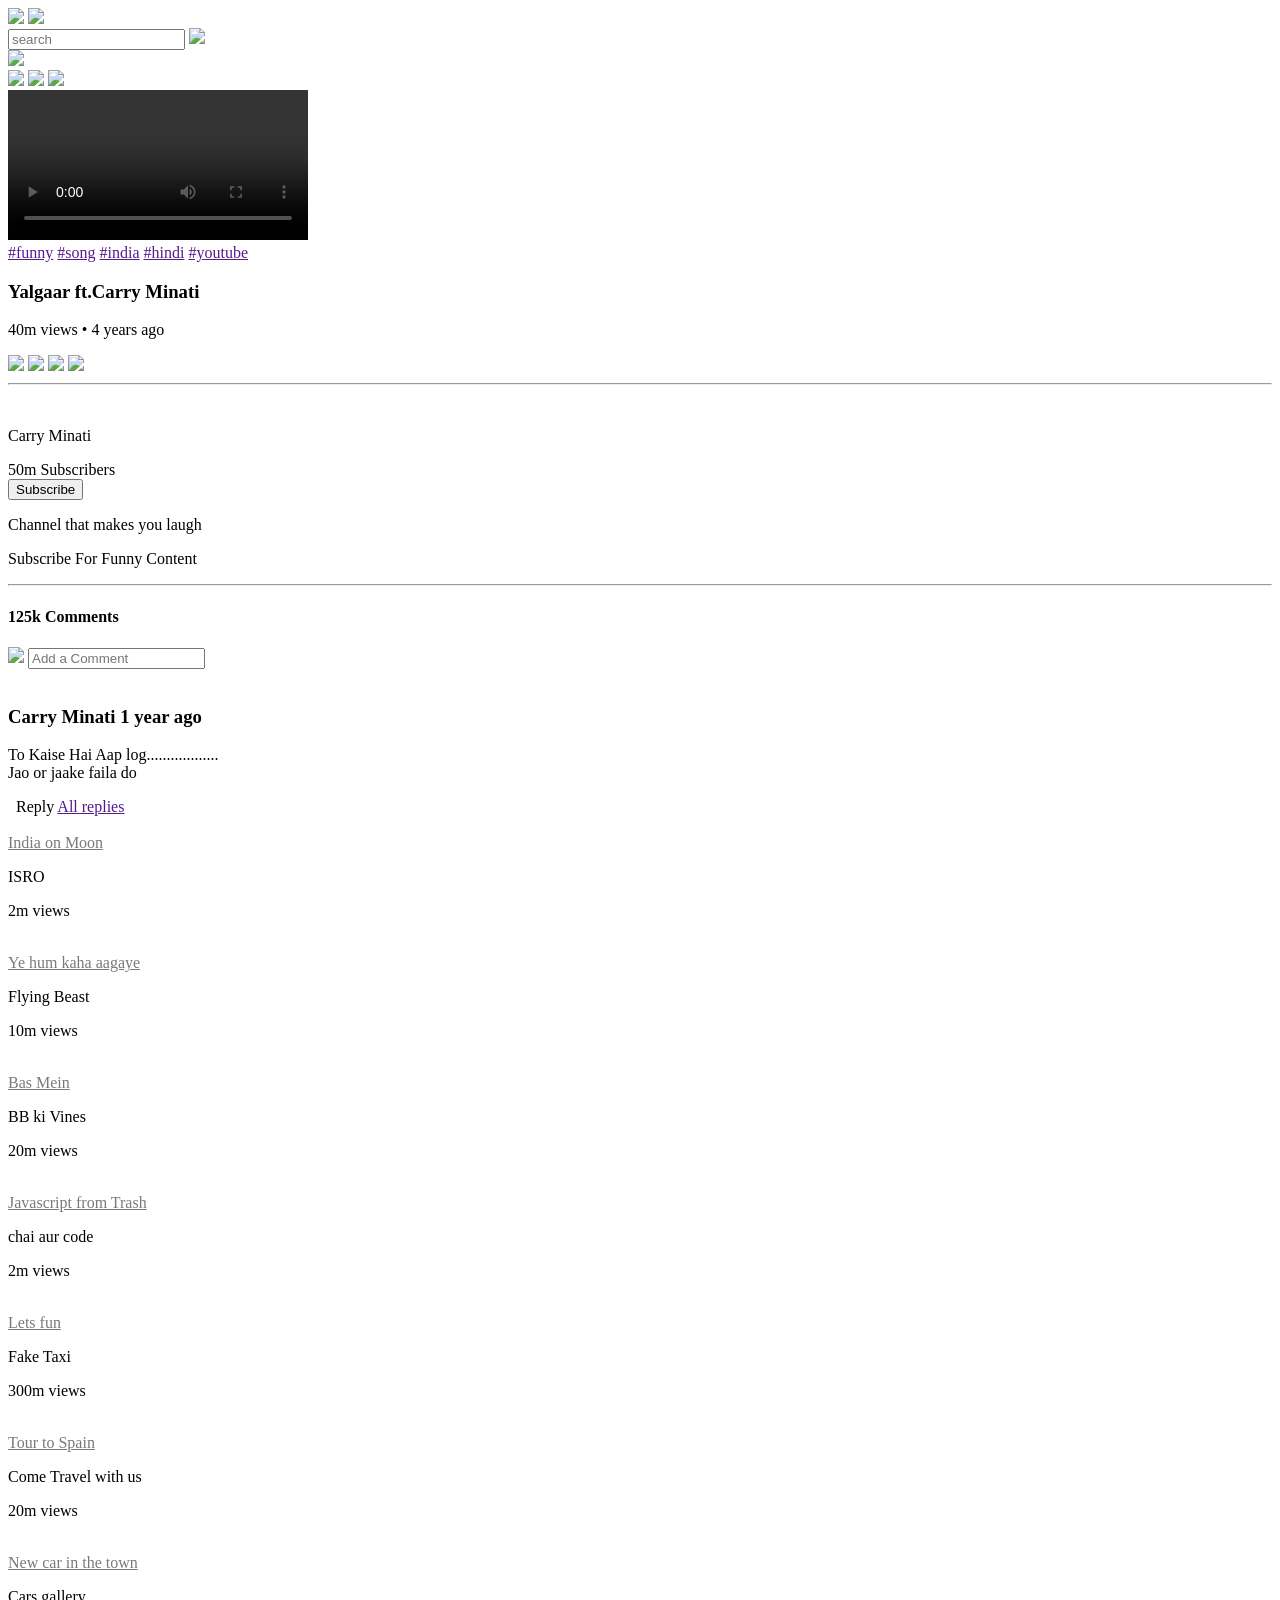
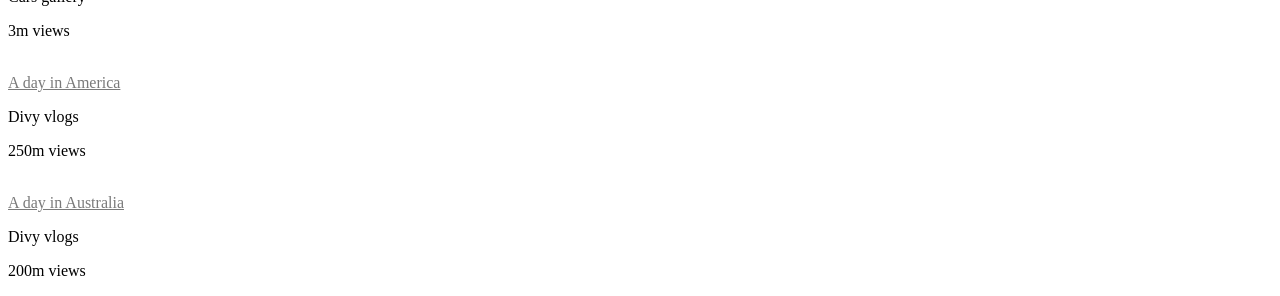
==== playvideo.html @ 09533650 "commit html file" ====
<!DOCTYPE html>
<html lang="en">
<head>
    <meta charset="UTF-8">
    <meta name="viewport" content="width=device-width, initial-scale=1.0">
    <title>Play Video</title>
    <link rel="stylesheet" href="style.css">
</head>
<body>
    <nav class="flexdiv">
        <div class="navleft flexdiv">
            <img src="images/menu.png " class="menuicon" >
            <img src="images/yt.png" class="logo" >
        </div>
        <div class="navmiddle flexdiv">
    <div class="searchbox flexdiv">
    <input type="text" placeholder="search">
    <img src="images/search.png">
    </div>
    <img src="images/voice-search.png" class="micicon">
        </div>
        <div class="navright flexdiv">
            <img src="images/upload.png" >
            <img src="images/notification.png" >
            <img src="images/PXL_20230920_051438788.PORTRAIT (5).jpg" class="usericon" >
        </div>
    </nav>
 
    <div class="container playcontainer">
         <div class="row">
            <div class="playvideo">
                <video controls autoplay>
                    <source src="images/YALGAAR - CARRYMINATI X Wily Frenzy.mp4" type="video/mp4">
                </video>
                       <div class="tags"><a href="">#funny</a>
                        <a href="">#song</a> <a href="">#india</a> <a href="">#hindi</a> <a href="">#youtube</a> 
                       </div>

                       <h3>Yalgaar ft.Carry Minati</h3>
                       <div class="playvideoinfo">
                        <p>40m views &bull; 4 years ago</p>
                        <div>
                            <a href=""><img src="images/like.png" ></a>
                            <a href=""><img src="images/dislike.png" ></a>

                            <a href=""><img src="images/share.png" ></a>
                            <a href=""><img src="images/save.png" ></a>


                        </div>
                       </div>
                       <hr>
                       <div class="publisher">
                        <img src="images/Carry.jpeg" alt="">
                        <div><p>Carry Minati</p>
                        <span>50m Subscribers</span></div>
                        <button type="button">Subscribe</button>
                       </div>
                       <div class="viddescription">
                        <p>Channel that makes you laugh</p>
                        <p> Subscribe For Funny Content</p>
                        <hr>
                        <h4>125k Comments</h4>
                        <div class="addcomment">
                          <img src="images/Carry.jpeg" >
                          <input type="text" placeholder="Add a Comment">
                        </div>
                        <div class="oldcomment">
                          <img src="images/Carry.jpeg" alt="">
                          <div>
                            <h3> Carry Minati <span>1 year ago</span></h3>
                            <p>To Kaise Hai Aap log.................. <br>Jao or jaake faila do</p>
                          <div class="acommentsection">
                            <img src="images/like.png" alt="">
                          
                            <img src="images/dislike.png" alt="">
                           <span>Reply</span>
                           <a href=""> All replies</a>
                          </div>
                          </div>
                        </div>
                       </div>
                  


            </div>
            <div class="rightsidebar">
<div class="sidevideolist">
    <a href="" class="smallthumbnail"> <img src="images/thumb2.jpg" alt=""></a>
 
  <div class="vidinfo">
    <a href="" style="color: #7a7a7a;;">India on Moon</a>
    <p>ISRO</p>
    <p>2m views</p>
  </div>

</div>
<div class="sidevideolist">
    <a href="" class="smallthumbnail"> <img src="images/flying1.jpeg" alt=""></a>
 
  <div class="vidinfo">
    <a href="" style="color: #7a7a7a;;">Ye hum kaha aagaye
  </a>
    <p>Flying Beast</p>
    <p>10m views</p>
  </div>

</div>

<div class="sidevideolist">
    <a href="" class="smallthumbnail"> <img src="images/bb1.jpeg" alt=""></a>
 
  <div class="vidinfo">
    <a href="" style="color: #7a7a7a;;">Bas Mein</a>
    <p>BB ki Vines</p>
    <p>20m views</p>
  </div>

</div>

<div class="sidevideolist">
    <a href="" class="smallthumbnail"> <img src="images/Javascript.jpeg" alt=""></a>
 
  <div class="vidinfo">
    <a href="" style="color: #7a7a7a;;">Javascript from Trash</a>
    <p>chai aur code</p>
    <p>2m views</p>
  </div>

</div>

<div class="sidevideolist">
    <a href="" class="smallthumbnail"> <img src="images/thumb3.png" alt=""></a>
 
  <div class="vidinfo">
    <a href="" style="color: #7a7a7a;;">Lets fun</a>
    <p>Fake Taxi</p>
    <p>300m views</p>
  </div>
</div>
<div class="sidevideolist">
  <a href="" class="smallthumbnail"> <img src="images/thumbnail5.png" alt=""></a>

<div class="vidinfo">
  <a href="" style="color: #7a7a7a;;">Tour to Spain</a>
  <p>Come Travel with us</p>
  <p>20m views</p>
</div>
</div>
            <div class="sidevideolist">
              <a href="" class="smallthumbnail"> <img src="images/thumbnail6.png" alt=""></a>
           
            <div class="vidinfo">
              <a href="" style="color: #7a7a7a;;">New car in the town</a>
              <p>Cars gallery</p>
              <p>3m views</p>
            </div>

         </div>
         <div class="sidevideolist">
          <a href="" class="smallthumbnail"> <img src="images/thumbnail7.png" alt=""></a>
       
        <div class="vidinfo">
          <a href="" style="color: #7a7a7a;;">A day in America</a>
          <p>Divy vlogs</p>
          <p>250m views</p>
        </div>
    </div>
    <div class="sidevideolist">
      <a href="" class="smallthumbnail"> <img src="images/thumbnail8.png" alt=""></a>
   
    <div class="vidinfo">
      <a href="" style="color: #7a7a7a;;">A day in Australia</a>
      <p>Divy vlogs</p>
      <p>200m views</p>
    </div>
    
</body>
</html>
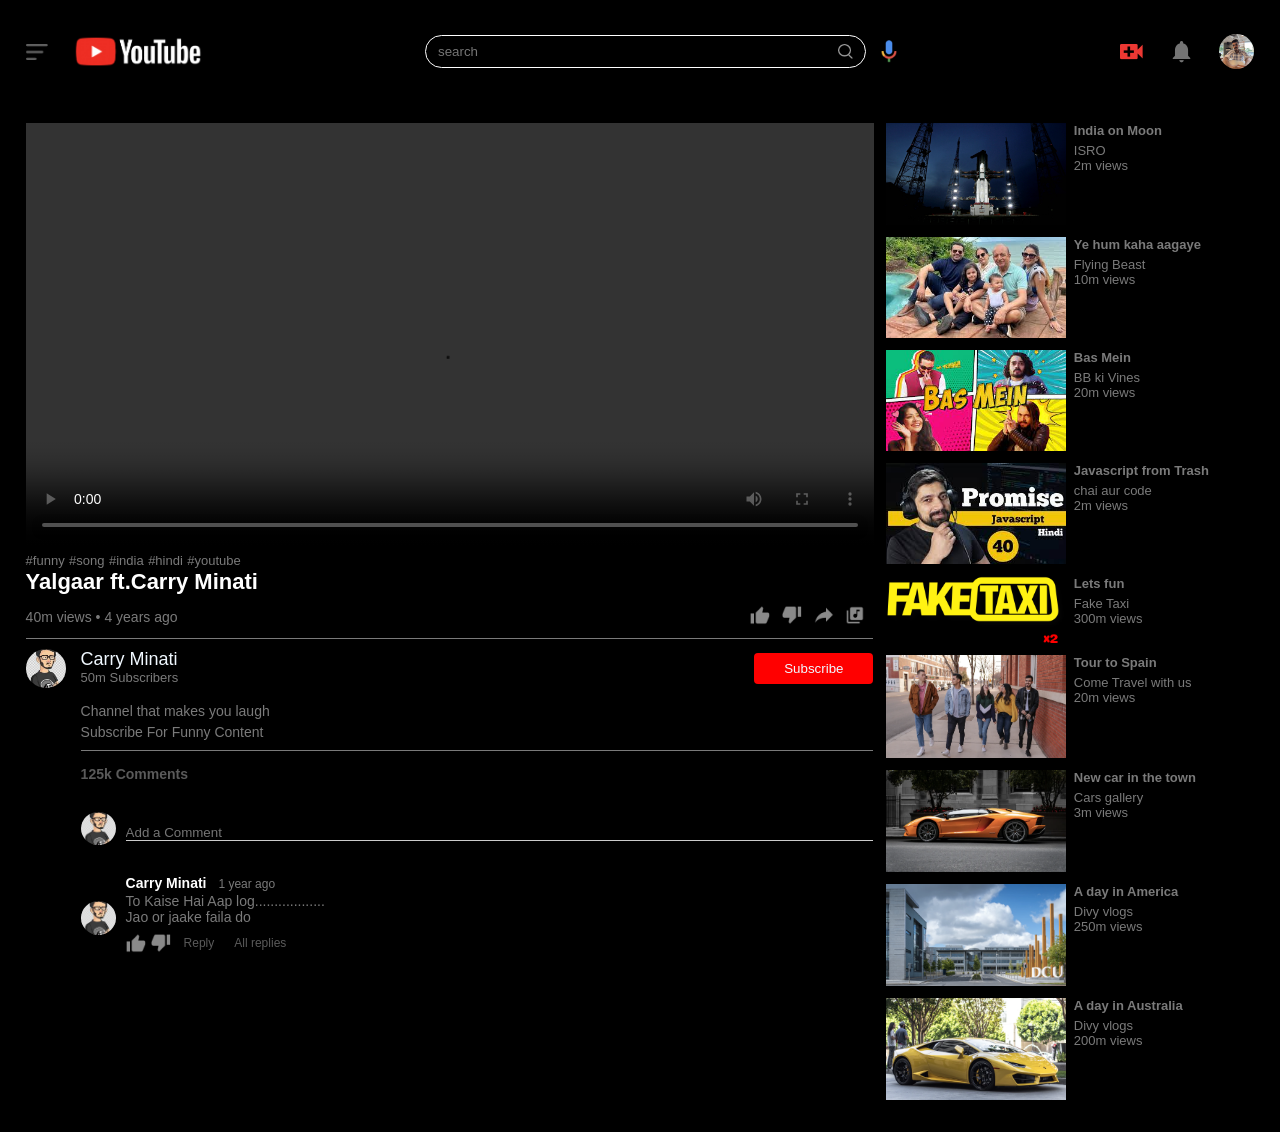
==== commit 31c6871b: "Update playvideo.html" ====
--- a/playvideo.html
+++ b/playvideo.html
@@ -96,7 +96,7 @@
 
 </div>
 <div class="sidevideolist">
-    <a href="" class="smallthumbnail"> <img src="images/flying1.jpeg" alt=""></a>
+    <a href="" class="smallthumbnail"> <img src="images/FY.jpeg" alt=""></a>
  
   <div class="vidinfo">
     <a href="" style="color: #7a7a7a;;">Ye hum kaha aagaye
@@ -176,4 +176,4 @@
     </div>
     
 </body>
-</html>+</html>
--- a/style.css
+++ b/style.css
@@ -0,0 +1,404 @@
+*{
+    margin: 0;
+    padding: 0;
+    font-family: 'poppins', sans-serif;
+    box-sizing: border-box;
+    background: #000;
+    color: #7a7a7a;
+}
+a{
+    text-decoration: none;
+    color: #5a5a5a;
+}
+img{
+    cursor: pointer;
+
+}
+.flexdiv{
+    display: flex;
+    align-items: center;
+}
+nav{
+    padding: 10px 2%;
+    justify-content: space-between;
+    box-shadow: 0 0 10px rgba(0,0,0,0.2);
+    background: #000;
+    position: sticky;
+    top: 0;
+    z-index: 10;
+}
+.navright img{
+    width: 25px;
+    margin-right: 25px;
+}
+.navright .usericon{
+width: 35px;
+border-radius: 50%;
+margin-right: 0;
+}
+.navleft .menuicon{
+    width: 22px;
+    margin-right: 25px;
+}
+.navleft .logo{
+    width: 130px;
+    }
+    .navmiddle .micicon{
+         width: 16px; 
+                
+    }
+    .navmiddle .searchbox{
+        border: 1px solid #ffff;
+        margin-right: 15px;
+        padding: 8px 12px;
+        border-radius: 25px;
+        
+    }
+    .navmiddle .searchbox input{
+        width: 400px;
+        border: 0;
+        outline: 0;
+        background: transparent;
+    }
+    .navmiddle .searchbox img{
+        width: 15px;
+    }
+    /* ---------------Sidebar----------- */
+    .sidebar{
+        background: #000;
+        width: 15%;
+        height: 100vh;
+        position: fixed;
+        top: 0;
+        padding-left: 2%;
+        padding-top: 80px;
+    }
+    .shortcutlinks a img{
+        width: 20px;
+        margin-right: 20px;
+
+    }
+    .shortcutlinks a{
+        display: flex;
+        align-items: center;
+        margin-bottom: 20px;
+        width: fit-content;
+        flex-wrap: wrap;
+        
+    }
+    .sidebar hr{
+        border: 0;
+        height: 1px;
+        background: #5a5a5a;
+        width: 85%;
+    }
+    .subscibedlist h3{
+    font-size: 13px;
+    margin: 20px 0;
+    color: #5a5a5a;
+    }
+    .subscibedlist a{
+        display: flex;
+        align-items: center;
+        margin-bottom: 20px;
+        width: fit-content;
+        flex-wrap: wrap;
+
+    }
+    .subscibedlist a img{
+        width: 25px;
+        border-radius: 50%;
+        margin-right: 20px;
+    }
+    .smallsidebar{
+        width: 5%;
+    }
+    .smallsidebar a p{
+        display: none;
+    }
+    .smallsidebar h3{
+        display: none;
+    }
+    .smallsidebar hr{
+        width: 50%;
+        margin-bottom: 25px;
+    }
+    /* -------------main--------- */
+    .container{
+        background: #000;
+        padding-left: 17%;
+        padding-right: 2%;
+        padding-top: 20px;
+        padding-bottom: 20px;
+        
+
+    }
+    .largecontainer{
+        padding: 7%;
+        padding-top: 2%;
+    }
+    .banner{
+        width: 100%;
+        
+       
+    }
+    .banner img{
+        width: 100%;
+        border-radius: 8px;
+    }
+    .listcontainer{
+        display: grid;
+        grid-template-columns: repeat(auto-fit,minmax(250px,1fr));
+        grid-column-gap: 16px;
+        grid-row-gap: 30px;
+        margin-top: 15px;
+    }
+    .vidlist .thumbnail{
+        width: 100%;
+        border-radius: 5px;
+    }
+    .vidlist .flexdiv{
+        align-items: flex-start;
+        margin-top: 7px;
+    }
+    .vidlist .flexdiv img{
+        width: 35px;
+        margin-right: 10px;
+        border-radius: 50%;
+    }
+    .vidinfo{
+        color: #5a5a5a;
+        font-size: 13px;
+    }
+    .vidinfo a{
+        color: #ccc;
+        font-weight: 600;
+        display: block;
+        margin-bottom: 5px;
+
+    }
+    /* -------for small screen */
+    @media(max-width: 900px){
+        .menuicon{
+            display: none;
+
+        }
+        .sidebar{
+            display: none;
+        }
+        .container, .largecontainer{
+            padding-left:5% ;
+            padding-right:5% ;
+        }
+        .navright img{
+            display: none;
+        }
+        .navright .usericon{
+            display: block;
+            width: 30px;
+
+        }
+        .navmiddle .searchbox input{
+            width: 100%;
+        }
+        .navmiddle .micicon{
+
+            display: none;
+        }
+        .logo{
+            width: 90%;
+        }
+    }
+    /* ---------------play video page------ */
+    .playcontainer{
+        padding-left: 2%;
+
+    }
+    .row{
+        display: flex;
+        justify-content: space-between;
+        flex-wrap: wrap;
+    }
+    .playvideo{
+        flex-basis: 69%;
+    }
+    .rightsidebar{
+        flex-basis: 30%;
+    }
+    .playvideo video{
+        width: 100%;
+    }
+    .sidevideolist{
+        display: flex;
+        justify-content: space-between;
+        margin-bottom: 8px;
+
+    }
+    .sidevideolist img {
+        width: 100%;
+
+    }
+    .sidevideolist .smallthumbnail{
+        flex-basis: 49%;
+    }
+    .sidevideolist .vidinfo{
+        flex-basis: 49%;
+    }
+    .playvideo .tags a{
+        color: #7a7a7a;
+          font-size: 13px;
+
+    }
+    .playvideo h3{
+        font-weight: 600;
+        font-size: 22px;
+        color: white;
+
+    }
+    .playvideo .playvideoinfo{
+        display: flex;
+        align-items: center;
+        justify-content: space-between;
+        flex-wrap: wrap;
+        margin-top: 10px;
+        font-size: 14px;
+        color: #5a5a5a;
+        cursor: pointer;
+    }
+    .playvideo .playvideoinfo a img{
+        margin-right: 8px;
+        width: 20px;
+    }
+    .playvideo hr{
+        border: 0;
+        height: 1px;
+        background: #7a7a7a;
+        margin: 10px 0;
+
+    }
+    .publisher{
+        display: flex;
+        align-items: center;
+        margin-top: 10px;
+    }
+    .publisher div{
+        flex: 1;
+       line-height: 18px;
+    }
+    .publisher img{
+        width: 40px;
+        border-radius: 50%;
+        margin-right: 15px;
+    }
+    .publisher div p{
+        color:aliceblue;
+        font-size: 18px;
+    }
+    .publisher div span{
+        font-size:13px ;
+
+    }
+    .publisher button{
+        background: red;
+        color: aliceblue;
+        padding: 8px 30px;
+        border: 0;
+        outline: 0;
+        border-radius: 4px;
+        cursor: pointer;
+    }
+    .viddescription{
+        padding-left: 55px;
+       margin: 15px 0;    
+    }
+    .viddescription p{
+        font-size: 14px;
+        margin-bottom: 5px;
+        color: #7a7a7a;
+    }
+    .viddescription h4{
+        font-size: 14px;
+        color: #5a5a5a;
+        margin-top: 15px;
+    }
+    .addcomment{
+        display: flex;
+        align-items: center;
+        margin: 30px 0;
+
+    }
+    .addcomment img{
+        width: 35px;
+        border-radius: 50%;
+        margin-right: 10px;
+    }
+.addcomment input{
+    border: 0;
+    outline: 0;
+    border-bottom: 1px solid #ccc;
+    width: 100%;
+    padding-top: 10px;
+    background: transparent;
+}
+.oldcomment{
+    display: flex;
+    align-items: center;
+    margin:  0;
+
+}
+.oldcomment img{
+    width: 35px;
+    border-radius: 50%;
+    margin-right: 10px;
+}
+.oldcomment h3{
+    font-size: 14px;
+    margin-bottom: 2px;
+}
+.oldcomment span{
+    font-size: 12px;
+    font-weight: 500;
+    margin-left: 8px;
+}
+.oldcomment .acommentsection{
+    display: flex;
+    align-items: center;
+    margin: 8px 0;
+    font-size: 14px;
+}
+.oldcomment .acommentsection img{
+    border-radius: 0;
+    width: 20px;
+    margin-right: 5px;
+
+}
+.oldcomment .acommentsection span{
+    margin-right: 20px;
+    color: #5a5a5a;
+
+}
+.oldcomment .acommentsection a{
+    color: #5a5a5a;
+    font-size: 12px;
+}
+
+
+@media  (max-width:900px){
+    .playvideo{
+        flex-basis: 100%;
+    }
+    .rightsidebar{
+        flex-basis: 100%;
+    }
+    .playcontainer{
+        padding-left: 5%;
+    }
+    .viddescription{
+        padding-left: 0;
+    }
+    .playvideo .playvideoinfo a{
+margin-left: 0;
+margin-right: 15px;
+margin-top: 15px;
+    }
+}
